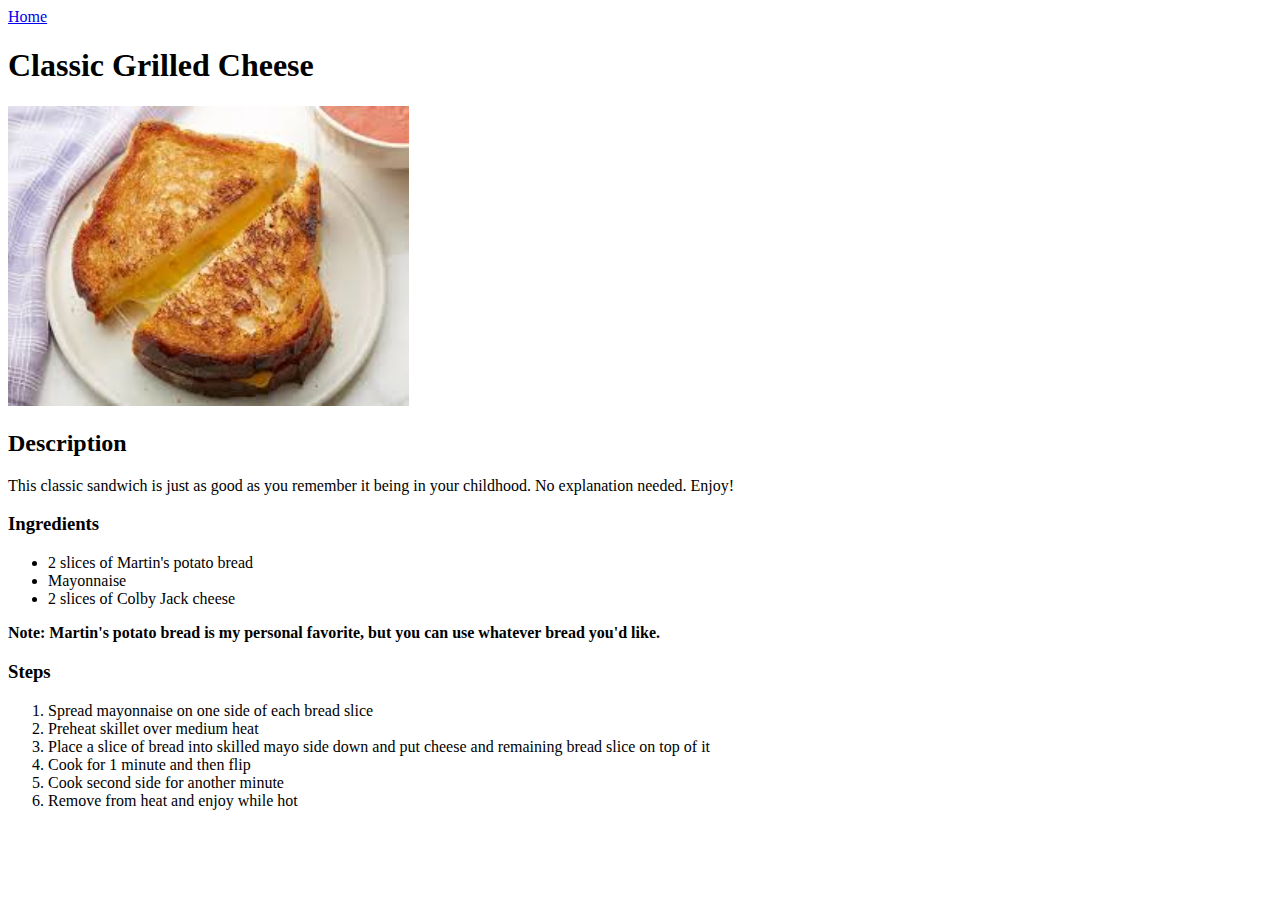
==== recipes/grilled-cheese.html @ b8b110e2 "Add grilled cheese and strawberry smoothie pages" ====
<!DOCTYPE html>
<html lang="en">
<head>
    <meta charset="UTF-8">
    <meta name="viewport" content="width=device-width, initial-scale=1.0">
    <title>Grilled Cheese Recipe</title>
</head>
<body>
    <a href="../index.html">Home</a>
    <h1>Classic Grilled Cheese</h1>
    <img src="../images/grilled-cheese.jpeg" alt="A grilled cheese sandwich cut in half" height="300">
    <h2>Description</h2>
    <p>This classic sandwich is just as good as you remember it being in your childhood. No explanation needed. Enjoy!</p>
    <h3>Ingredients</h3>
    <ul>
        <li>2 slices of Martin's potato bread</li>
        <li>Mayonnaise</li>
        <li>2 slices of Colby Jack cheese</li>
    </ul>
    <p><strong>Note: Martin's potato bread is my personal favorite, but you can use whatever bread you'd like.</strong></p>
    <h3>Steps</h3>
    <ol>
        <li>Spread mayonnaise on one side of each bread slice</li>
        <li>Preheat skillet over medium heat</li>
        <li>Place a slice of bread into skilled mayo side down and put cheese and remaining bread slice on top of it</li>
        <li>Cook for 1 minute and then flip</li>
        <li>Cook second side for another minute</li>
        <li>Remove from heat and enjoy while hot</li>
    </ol>
</body>
</html>
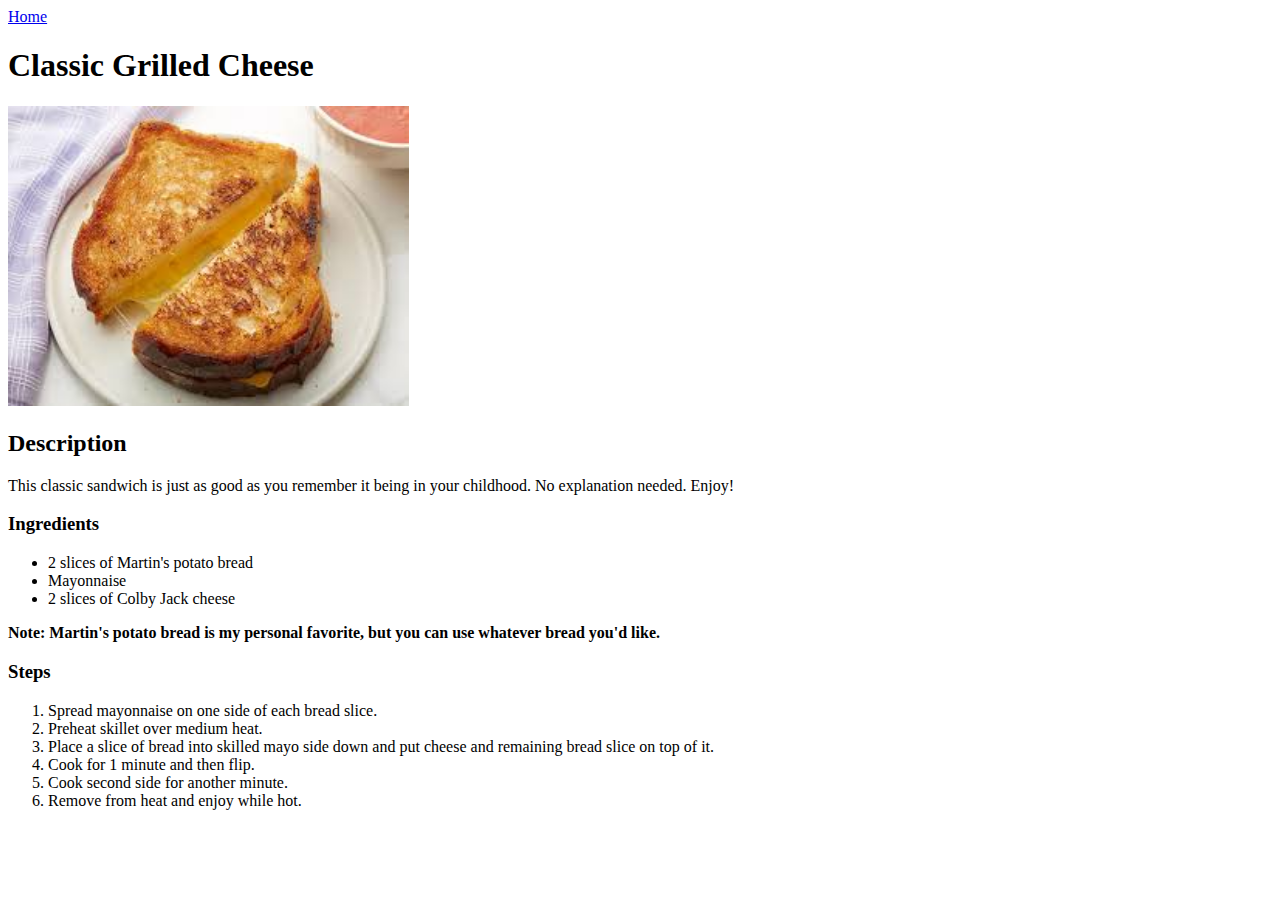
==== commit 313eeadd: "Add periods to all directions for consistency" ====
--- a/recipes/grilled-cheese.html
+++ b/recipes/grilled-cheese.html
@@ -20,12 +20,12 @@
     <p><strong>Note: Martin's potato bread is my personal favorite, but you can use whatever bread you'd like.</strong></p>
     <h3>Steps</h3>
     <ol>
-        <li>Spread mayonnaise on one side of each bread slice</li>
-        <li>Preheat skillet over medium heat</li>
-        <li>Place a slice of bread into skilled mayo side down and put cheese and remaining bread slice on top of it</li>
-        <li>Cook for 1 minute and then flip</li>
-        <li>Cook second side for another minute</li>
-        <li>Remove from heat and enjoy while hot</li>
+        <li>Spread mayonnaise on one side of each bread slice.</li>
+        <li>Preheat skillet over medium heat.</li>
+        <li>Place a slice of bread into skilled mayo side down and put cheese and remaining bread slice on top of it.</li>
+        <li>Cook for 1 minute and then flip.</li>
+        <li>Cook second side for another minute.</li>
+        <li>Remove from heat and enjoy while hot.</li>
     </ol>
 </body>
 </html>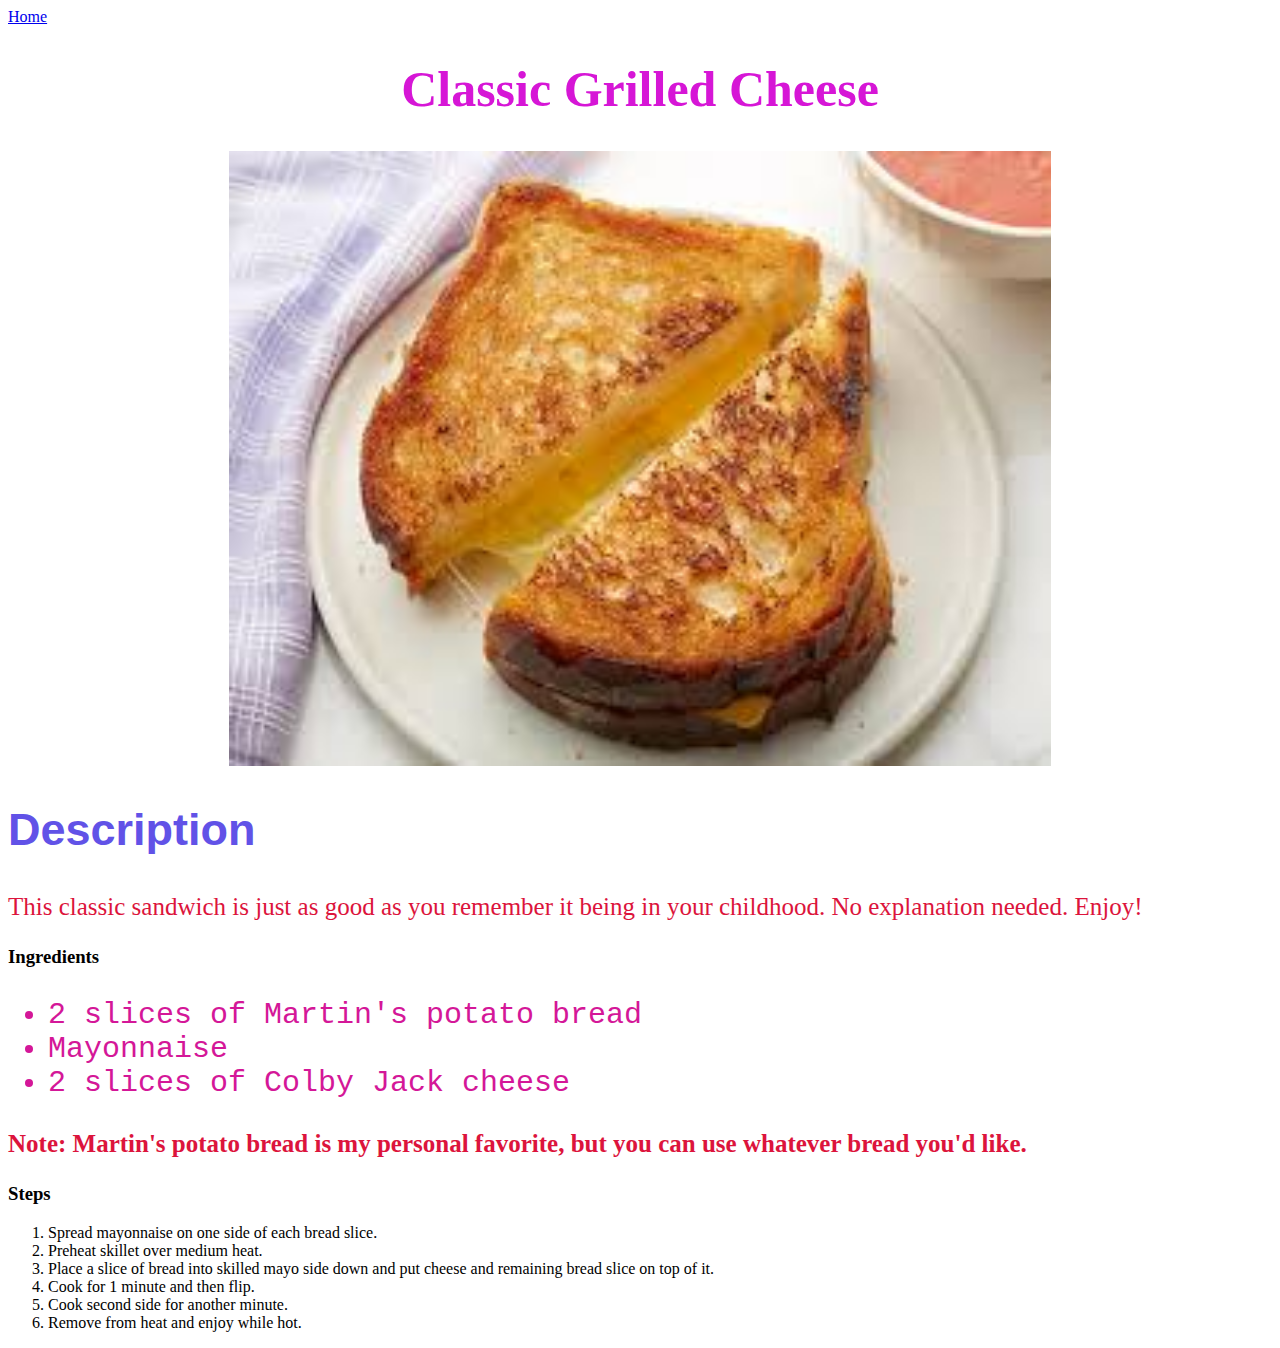
==== commit 27a4b9ab: "Add css updates to home and recipes" ====
--- a/recipes/grilled-cheese.html
+++ b/recipes/grilled-cheese.html
@@ -4,15 +4,16 @@
     <meta charset="UTF-8">
     <meta name="viewport" content="width=device-width, initial-scale=1.0">
     <title>Grilled Cheese Recipe</title>
+    <link rel="stylesheet" href="../styles.css">
 </head>
 <body>
     <a href="../index.html">Home</a>
     <h1>Classic Grilled Cheese</h1>
-    <img src="../images/grilled-cheese.jpeg" alt="A grilled cheese sandwich cut in half" height="300">
+    <img src="../images/grilled-cheese.jpeg" alt="A grilled cheese sandwich cut in half" class="center" height="300" width="300">
     <h2>Description</h2>
     <p>This classic sandwich is just as good as you remember it being in your childhood. No explanation needed. Enjoy!</p>
     <h3>Ingredients</h3>
-    <ul>
+    <ul class="ingredients">
         <li>2 slices of Martin's potato bread</li>
         <li>Mayonnaise</li>
         <li>2 slices of Colby Jack cheese</li>
--- a/styles.css
+++ b/styles.css
@@ -0,0 +1,44 @@
+h1 {
+    color: #d616d6;
+    font-family: 'Times New Roman', Times, serif;
+    font-size: 50px;
+    text-align: center;
+}
+
+h2 {
+    color: #6152e7;
+    font-family: 'Franklin Gothic Medium', 'Arial Narrow', Arial, sans-serif;
+    font-size: 45px;
+    text-align: left;
+}
+
+p {
+    color: crimson;
+    font-family: Georgia, 'Times New Roman', Times, serif;
+    font-size: 25px;
+}
+
+ul {
+    color: #d41798;
+    font-family: 'Courier New', Courier, monospace;
+    font-size: 40px;
+    font-weight: 700;
+}
+
+.ingredients {
+    font-size: 30px;
+    font-weight: 100;
+
+}
+
+img {
+    height: auto;
+    width: 750;
+}
+
+.center {
+    display: block;
+    margin-left: auto;
+    margin-right: auto;
+    width: 65%;
+}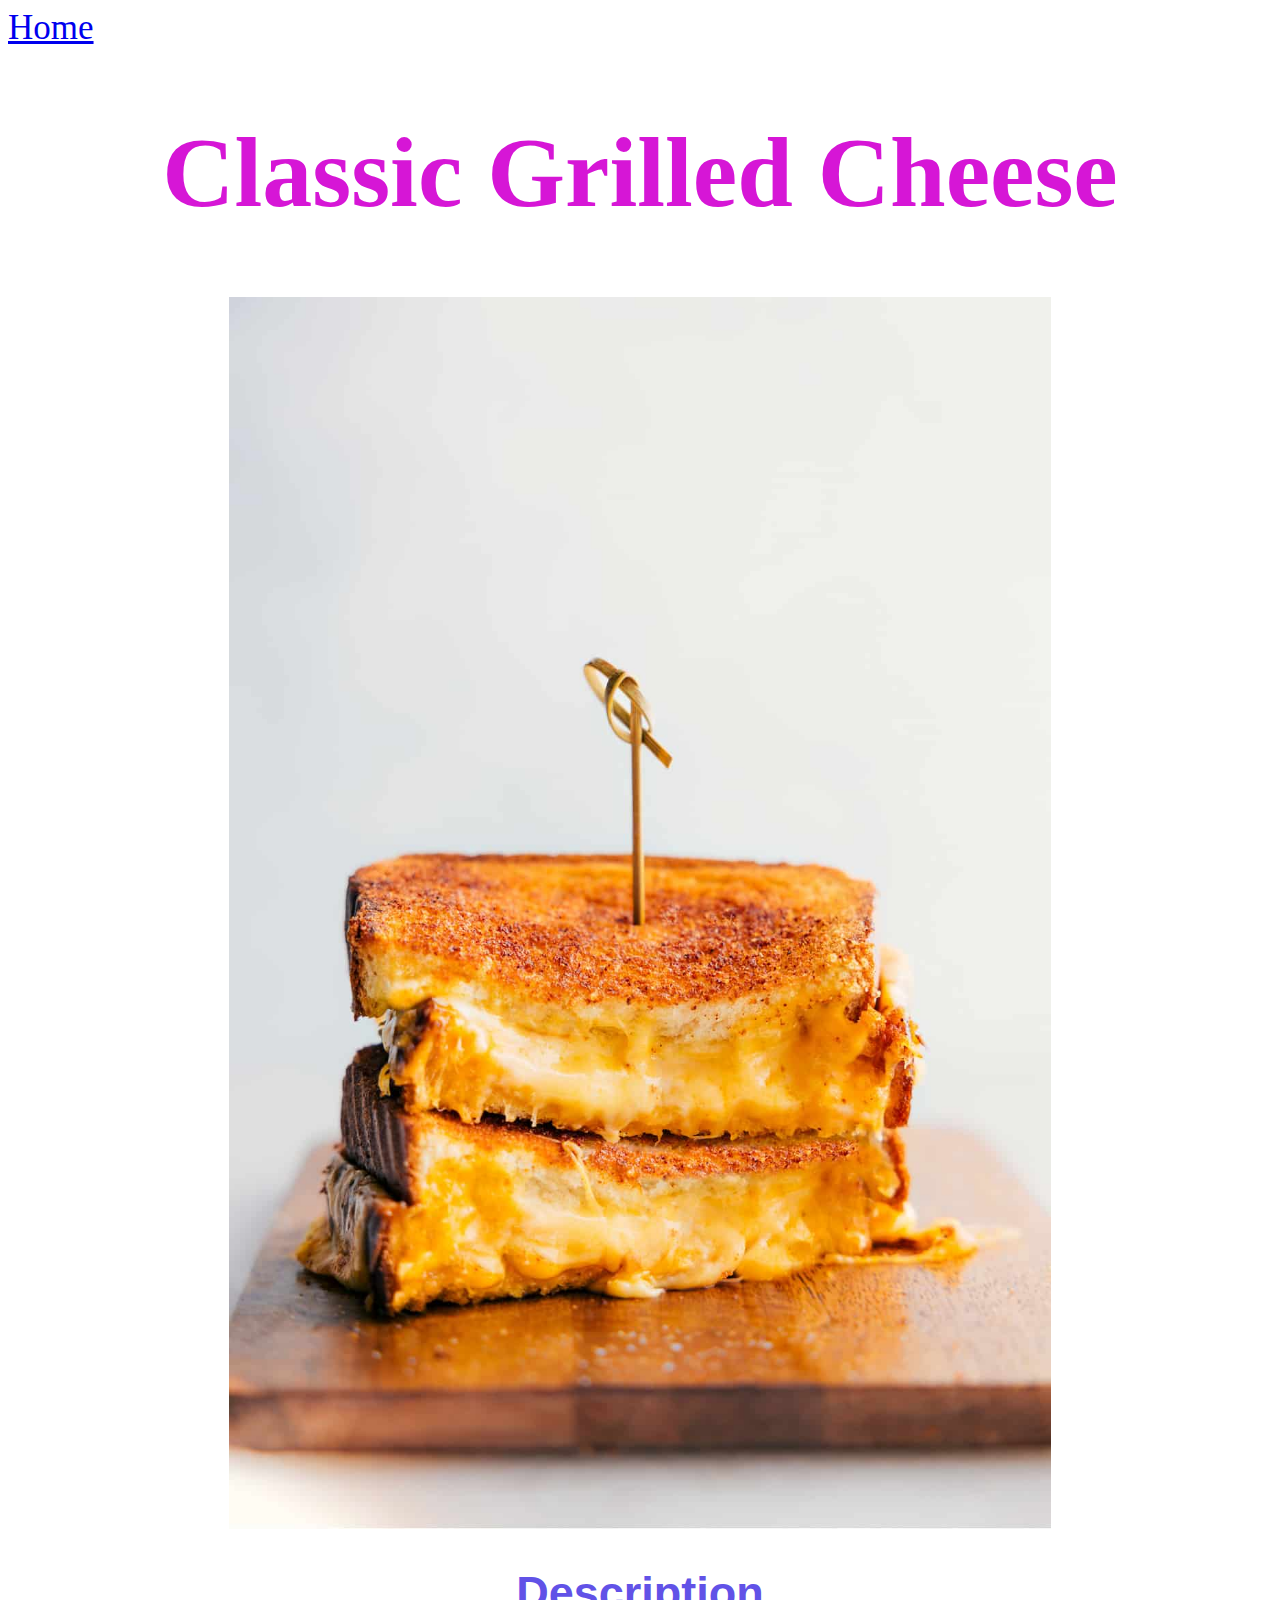
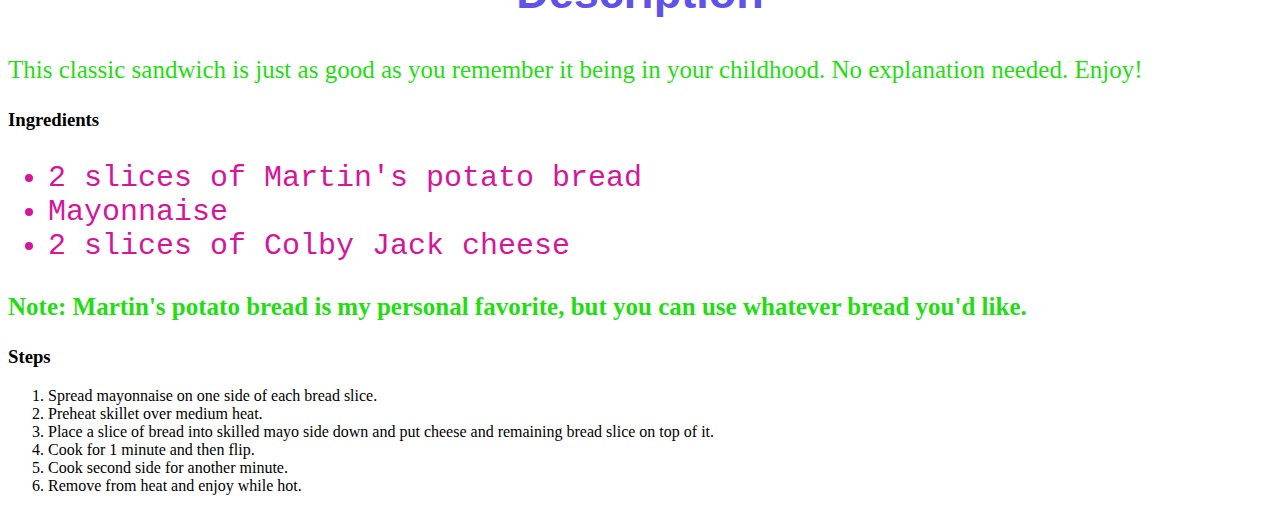
==== commit 5a17e25c: "Change picture for grilled cheese page; make home link bigger" ====
--- a/recipes/grilled-cheese.html
+++ b/recipes/grilled-cheese.html
@@ -7,9 +7,9 @@
     <link rel="stylesheet" href="../styles.css">
 </head>
 <body>
-    <a href="../index.html">Home</a>
+    <a href="../index.html" class="home">Home</a>
     <h1>Classic Grilled Cheese</h1>
-    <img src="../images/grilled-cheese.jpeg" alt="A grilled cheese sandwich cut in half" class="center" height="300" width="300">
+    <img src="../images/grilled-cheese.jpeg" alt="A grilled cheese sandwich cut in half" class="center" height="300">
     <h2>Description</h2>
     <p>This classic sandwich is just as good as you remember it being in your childhood. No explanation needed. Enjoy!</p>
     <h3>Ingredients</h3>
--- a/styles.css
+++ b/styles.css
@@ -1,7 +1,7 @@
 h1 {
     color: #d616d6;
     font-family: 'Times New Roman', Times, serif;
-    font-size: 50px;
+    font-size: 100px;
     text-align: center;
 }
 
@@ -9,11 +9,11 @@
     color: #6152e7;
     font-family: 'Franklin Gothic Medium', 'Arial Narrow', Arial, sans-serif;
     font-size: 45px;
-    text-align: left;
+    text-align: center;
 }
 
 p {
-    color: crimson;
+    color: rgb(37, 220, 20);
     font-family: Georgia, 'Times New Roman', Times, serif;
     font-size: 25px;
 }
@@ -41,4 +41,8 @@
     margin-left: auto;
     margin-right: auto;
     width: 65%;
+}
+
+.home {
+    font-size: 35px;
 }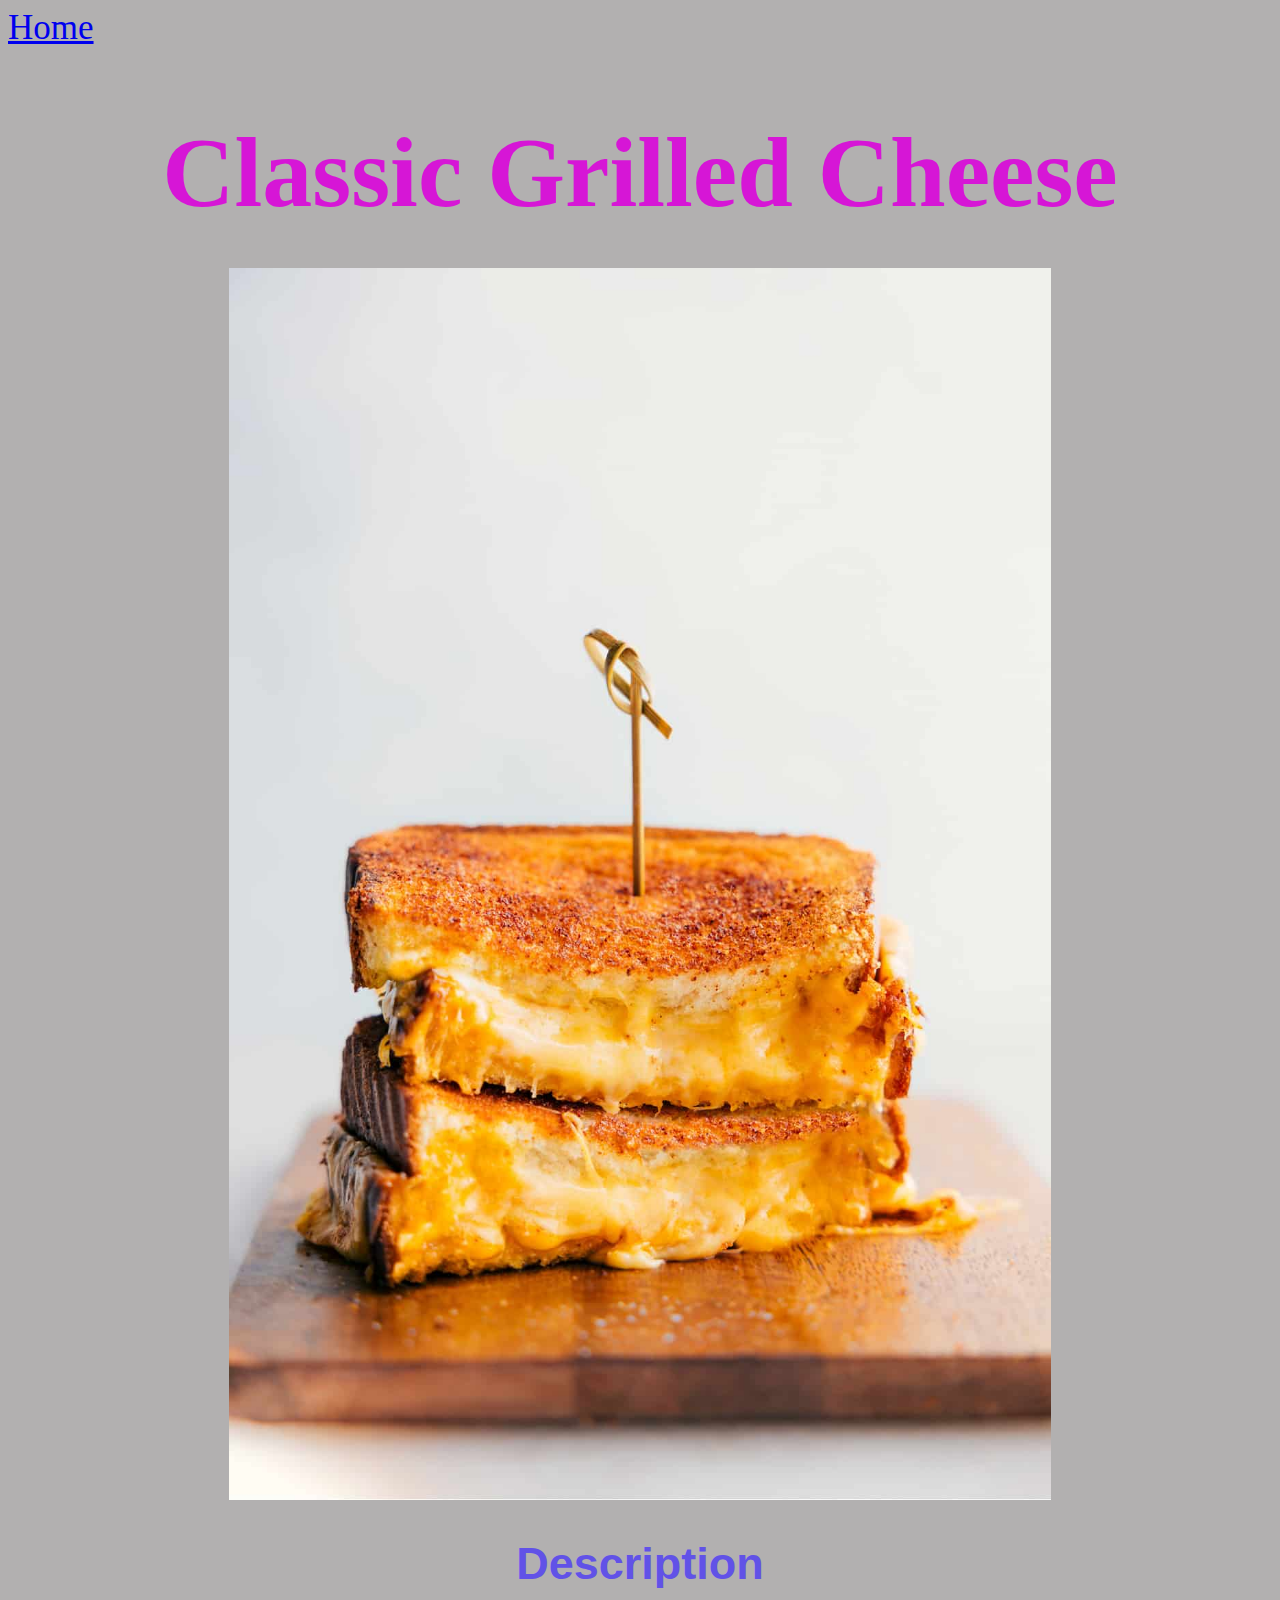
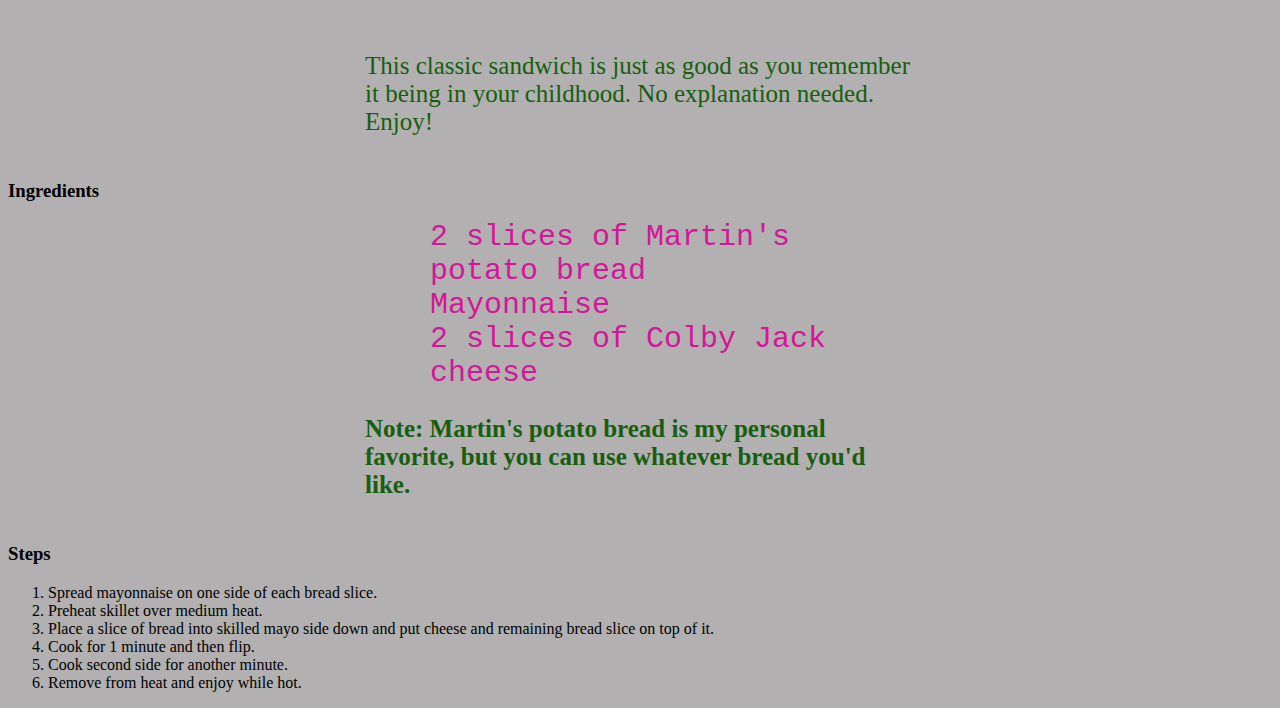
==== commit 21ca0999: "Add style changes" ====
--- a/recipes/grilled-cheese.html
+++ b/recipes/grilled-cheese.html
@@ -9,7 +9,7 @@
 <body>
     <a href="../index.html" class="home">Home</a>
     <h1>Classic Grilled Cheese</h1>
-    <img src="../images/grilled-cheese.jpeg" alt="A grilled cheese sandwich cut in half" class="center" height="300">
+    <img src="../images/grilled-cheese.jpeg" alt="A grilled cheese sandwich cut in half" class="center sandwich" height="300">
     <h2>Description</h2>
     <p>This classic sandwich is just as good as you remember it being in your childhood. No explanation needed. Enjoy!</p>
     <h3>Ingredients</h3>
--- a/styles.css
+++ b/styles.css
@@ -3,6 +3,7 @@
     font-family: 'Times New Roman', Times, serif;
     font-size: 100px;
     text-align: center;
+    margin-bottom: 3%;
 }
 
 h2 {
@@ -12,10 +13,17 @@
     text-align: center;
 }
 
+* { 
+    box-sizing: border-box;
+}
+
 p {
-    color: rgb(37, 220, 20);
+    color: #175e11;
     font-family: Georgia, 'Times New Roman', Times, serif;
     font-size: 25px;
+    width: 600px;
+    margin: 0 auto;
+    padding: 25px;
 }
 
 ul {
@@ -25,15 +33,30 @@
     font-weight: 700;
 }
 
+.no-bullets {
+    list-style-type: none;
+    margin-top: 30px;
+    margin-bottom: 30px;
+}
+
 .ingredients {
     font-size: 30px;
     font-weight: 100;
+    margin: 0 auto;
+    width: 500px;
+    list-style-type: none;
+}
 
+.steps {
+    background-color: #00a6ff;
+    width: 200 px;
+    margin: 0 auto;
+    margin-top: 25px;
 }
 
 img {
     height: auto;
-    width: 750;
+    width: 750px;
 }
 
 .center {
@@ -43,6 +66,56 @@
     width: 65%;
 }
 
+.main {
+    margin: 0 auto;
+    margin-top: -40px;
+    max-width: 45%;
+}
+
+.sandwich {
+    max-width: 90%;
+}
+
 .home {
     font-size: 35px;
+}
+
+body {
+    background: #b2b0b0;
+}
+
+.names {
+    margin-top: 2%;
+    margin-bottom: 2%;
+    margin-left: 14%;
+}
+
+.recipes {
+    background-color: #d6e752;
+}
+
+div {
+    padding: 10px;
+    text-align: center;
+    width: 500px;
+    align-items: center;
+    margin: 0 auto;
+}
+
+.bars {
+    background-color: #d41798;
+    margin-top: 20px;
+    margin-bottom: 20px;
+}
+
+.cheese {
+    background-color: antiquewhite;
+    margin-top: 20px;
+    margin-bottom: 20px;
+}
+
+.smoothie {
+    background-color: aqua;
+    margin-top: 20px;
+    margin-bottom: 20px;
 }